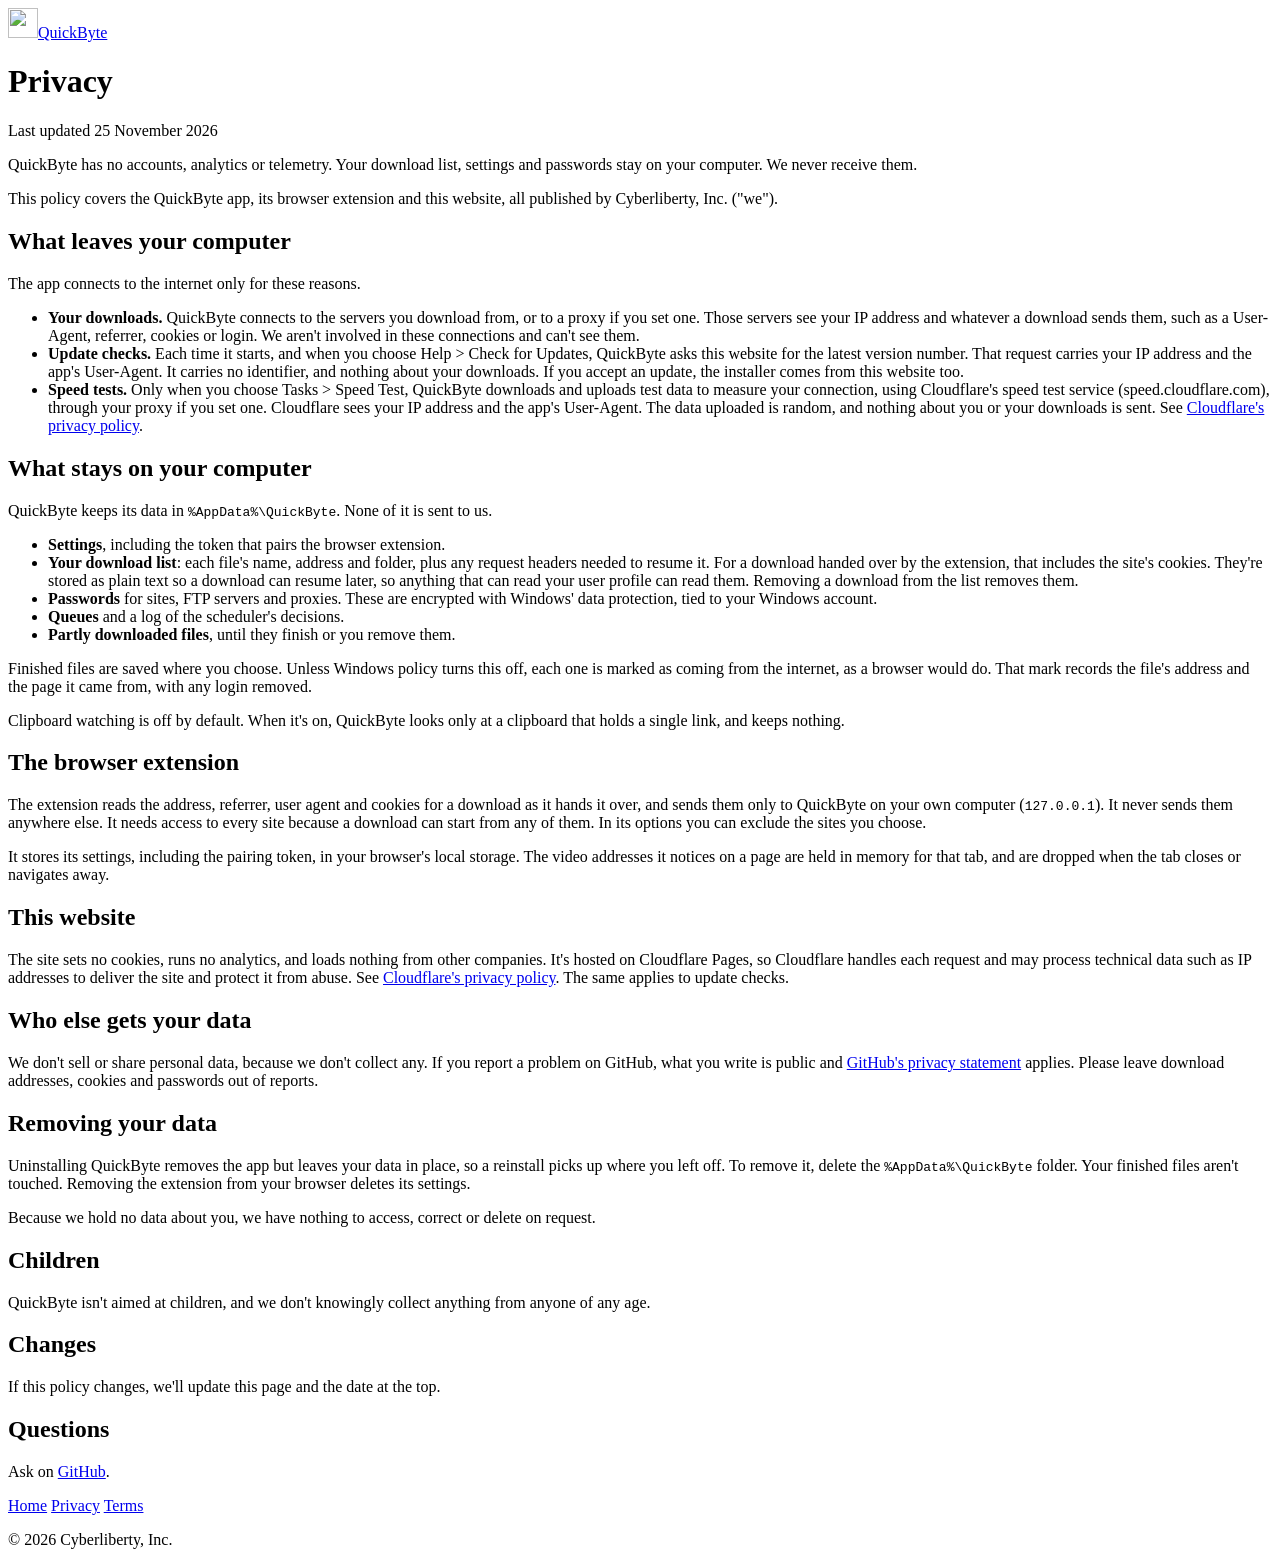
==== site/privacy.html @ 1daaf993 "feat: measure the connection with a speed test Adds Tasks > Speed Test: a window that measures ping " ====
<!doctype html>
<html lang="en">
<head>
  <meta charset="utf-8">
  <meta name="viewport" content="width=device-width, initial-scale=1">
  <title>Privacy: QuickByte</title>
  <meta name="description" content="What the QuickByte app, browser extension and website do with your data.">
  <link rel="canonical" href="https://quickbyte-app.pages.dev/privacy">
  <link rel="icon" href="/favicon.ico" sizes="any">
  <link rel="stylesheet" href="/css/site.css">
</head>
<body>
  <div class="wrap">
    <header class="top">
      <a class="brand" href="/"><img src="/img/logo.png" alt="" width="30" height="30">QuickByte</a>
    </header>
  </div>

  <main class="legal">
    <h1>Privacy</h1>
    <p class="updated">Last updated 25 November 2026</p>

    <p class="short">QuickByte has no accounts, analytics or telemetry. Your download list, settings and passwords stay on your computer. We never receive them.</p>

    <p>This policy covers the QuickByte app, its browser extension and this website, all published by Cyberliberty, Inc. ("we").</p>

    <h2>What leaves your computer</h2>
    <p>The app connects to the internet only for these reasons.</p>
    <ul>
      <li><strong>Your downloads.</strong> QuickByte connects to the servers you download from, or to a proxy if you set one. Those servers see your IP address and whatever a download sends them, such as a User-Agent, referrer, cookies or login. We aren't involved in these connections and can't see them.</li>
      <li><strong>Update checks.</strong> Each time it starts, and when you choose Help &gt; Check for Updates, QuickByte asks this website for the latest version number. That request carries your IP address and the app's User-Agent. It carries no identifier, and nothing about your downloads. If you accept an update, the installer comes from this website too.</li>
      <li><strong>Speed tests.</strong> Only when you choose Tasks &gt; Speed Test, QuickByte downloads and uploads test data to measure your connection, using Cloudflare's speed test service (speed.cloudflare.com), through your proxy if you set one. Cloudflare sees your IP address and the app's User-Agent. The data uploaded is random, and nothing about you or your downloads is sent. See <a href="https://www.cloudflare.com/privacypolicy/">Cloudflare's privacy policy</a>.</li>
    </ul>

    <h2>What stays on your computer</h2>
    <p>QuickByte keeps its data in <code>%AppData%\QuickByte</code>. None of it is sent to us.</p>
    <ul>
      <li><strong>Settings</strong>, including the token that pairs the browser extension.</li>
      <li><strong>Your download list</strong>: each file's name, address and folder, plus any request headers needed to resume it. For a download handed over by the extension, that includes the site's cookies. They're stored as plain text so a download can resume later, so anything that can read your user profile can read them. Removing a download from the list removes them.</li>
      <li><strong>Passwords</strong> for sites, FTP servers and proxies. These are encrypted with Windows' data protection, tied to your Windows account.</li>
      <li><strong>Queues</strong> and a log of the scheduler's decisions.</li>
      <li><strong>Partly downloaded files</strong>, until they finish or you remove them.</li>
    </ul>
    <p>Finished files are saved where you choose. Unless Windows policy turns this off, each one is marked as coming from the internet, as a browser would do. That mark records the file's address and the page it came from, with any login removed.</p>
    <p>Clipboard watching is off by default. When it's on, QuickByte looks only at a clipboard that holds a single link, and keeps nothing.</p>

    <h2>The browser extension</h2>
    <p>The extension reads the address, referrer, user agent and cookies for a download as it hands it over, and sends them only to QuickByte on your own computer (<code>127.0.0.1</code>). It never sends them anywhere else. It needs access to every site because a download can start from any of them. In its options you can exclude the sites you choose.</p>
    <p>It stores its settings, including the pairing token, in your browser's local storage. The video addresses it notices on a page are held in memory for that tab, and are dropped when the tab closes or navigates away.</p>

    <h2>This website</h2>
    <p>The site sets no cookies, runs no analytics, and loads nothing from other companies. It's hosted on Cloudflare Pages, so Cloudflare handles each request and may process technical data such as IP addresses to deliver the site and protect it from abuse. See <a href="https://www.cloudflare.com/privacypolicy/">Cloudflare's privacy policy</a>. The same applies to update checks.</p>

    <h2>Who else gets your data</h2>
    <p>We don't sell or share personal data, because we don't collect any. If you report a problem on GitHub, what you write is public and <a href="https://docs.github.com/site-policy/privacy-policies/github-general-privacy-statement">GitHub's privacy statement</a> applies. Please leave download addresses, cookies and passwords out of reports.</p>

    <h2>Removing your data</h2>
    <p>Uninstalling QuickByte removes the app but leaves your data in place, so a reinstall picks up where you left off. To remove it, delete the <code>%AppData%\QuickByte</code> folder. Your finished files aren't touched. Removing the extension from your browser deletes its settings.</p>
    <p>Because we hold no data about you, we have nothing to access, correct or delete on request.</p>

    <h2>Children</h2>
    <p>QuickByte isn't aimed at children, and we don't knowingly collect anything from anyone of any age.</p>

    <h2>Changes</h2>
    <p>If this policy changes, we'll update this page and the date at the top.</p>

    <h2>Questions</h2>
    <p>Ask on <a href="https://github.com/ismailian/quickbyte/issues">GitHub</a>.</p>
  </main>

  <footer class="wrap foot">
    <div class="foot-links">
      <a href="/">Home</a>
      <a href="/privacy" aria-current="page">Privacy</a>
      <a href="/terms">Terms</a>
    </div>
    <p>&copy; 2026 Cyberliberty, Inc.</p>
  </footer>
</body>
</html>
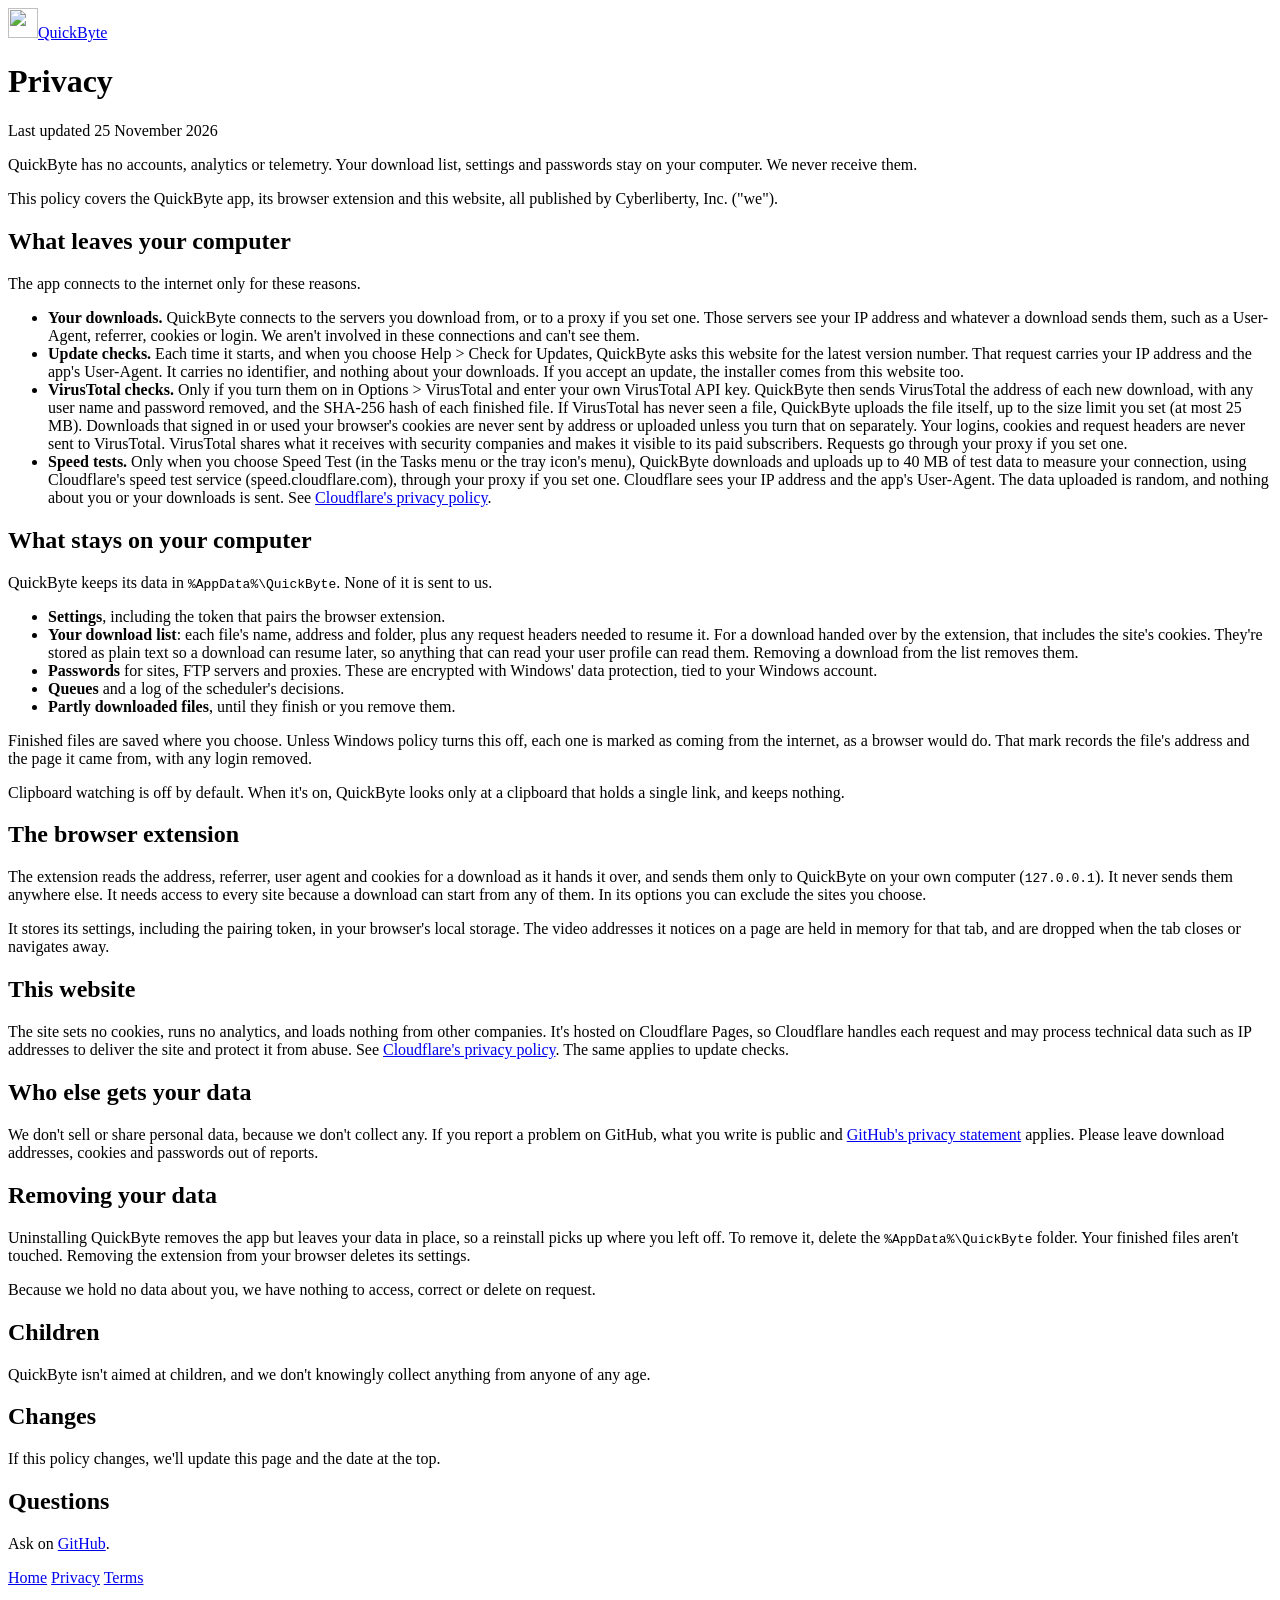
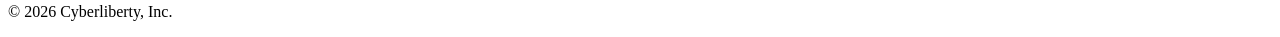
==== commit 1c721165: "speed test: ride out dropped connections, cap at 40 MB, compact dialog, tray entry - A connection th" ====
--- a/site/privacy.html
+++ b/site/privacy.html
@@ -29,7 +29,8 @@
     <ul>
       <li><strong>Your downloads.</strong> QuickByte connects to the servers you download from, or to a proxy if you set one. Those servers see your IP address and whatever a download sends them, such as a User-Agent, referrer, cookies or login. We aren't involved in these connections and can't see them.</li>
       <li><strong>Update checks.</strong> Each time it starts, and when you choose Help &gt; Check for Updates, QuickByte asks this website for the latest version number. That request carries your IP address and the app's User-Agent. It carries no identifier, and nothing about your downloads. If you accept an update, the installer comes from this website too.</li>
-      <li><strong>Speed tests.</strong> Only when you choose Tasks &gt; Speed Test, QuickByte downloads and uploads test data to measure your connection, using Cloudflare's speed test service (speed.cloudflare.com), through your proxy if you set one. Cloudflare sees your IP address and the app's User-Agent. The data uploaded is random, and nothing about you or your downloads is sent. See <a href="https://www.cloudflare.com/privacypolicy/">Cloudflare's privacy policy</a>.</li>
+      <li><strong>VirusTotal checks.</strong> Only if you turn them on in Options &gt; VirusTotal and enter your own VirusTotal API key. QuickByte then sends VirusTotal the address of each new download, with any user name and password removed, and the SHA-256 hash of each finished file. If VirusTotal has never seen a file, QuickByte uploads the file itself, up to the size limit you set (at most 25 MB). Downloads that signed in or used your browser's cookies are never sent by address or uploaded unless you turn that on separately. Your logins, cookies and request headers are never sent to VirusTotal. VirusTotal shares what it receives with security companies and makes it visible to its paid subscribers. Requests go through your proxy if you set one.</li>
+      <li><strong>Speed tests.</strong> Only when you choose Speed Test (in the Tasks menu or the tray icon's menu), QuickByte downloads and uploads up to 40 MB of test data to measure your connection, using Cloudflare's speed test service (speed.cloudflare.com), through your proxy if you set one. Cloudflare sees your IP address and the app's User-Agent. The data uploaded is random, and nothing about you or your downloads is sent. See <a href="https://www.cloudflare.com/privacypolicy/">Cloudflare's privacy policy</a>.</li>
     </ul>
 
     <h2>What stays on your computer</h2>
